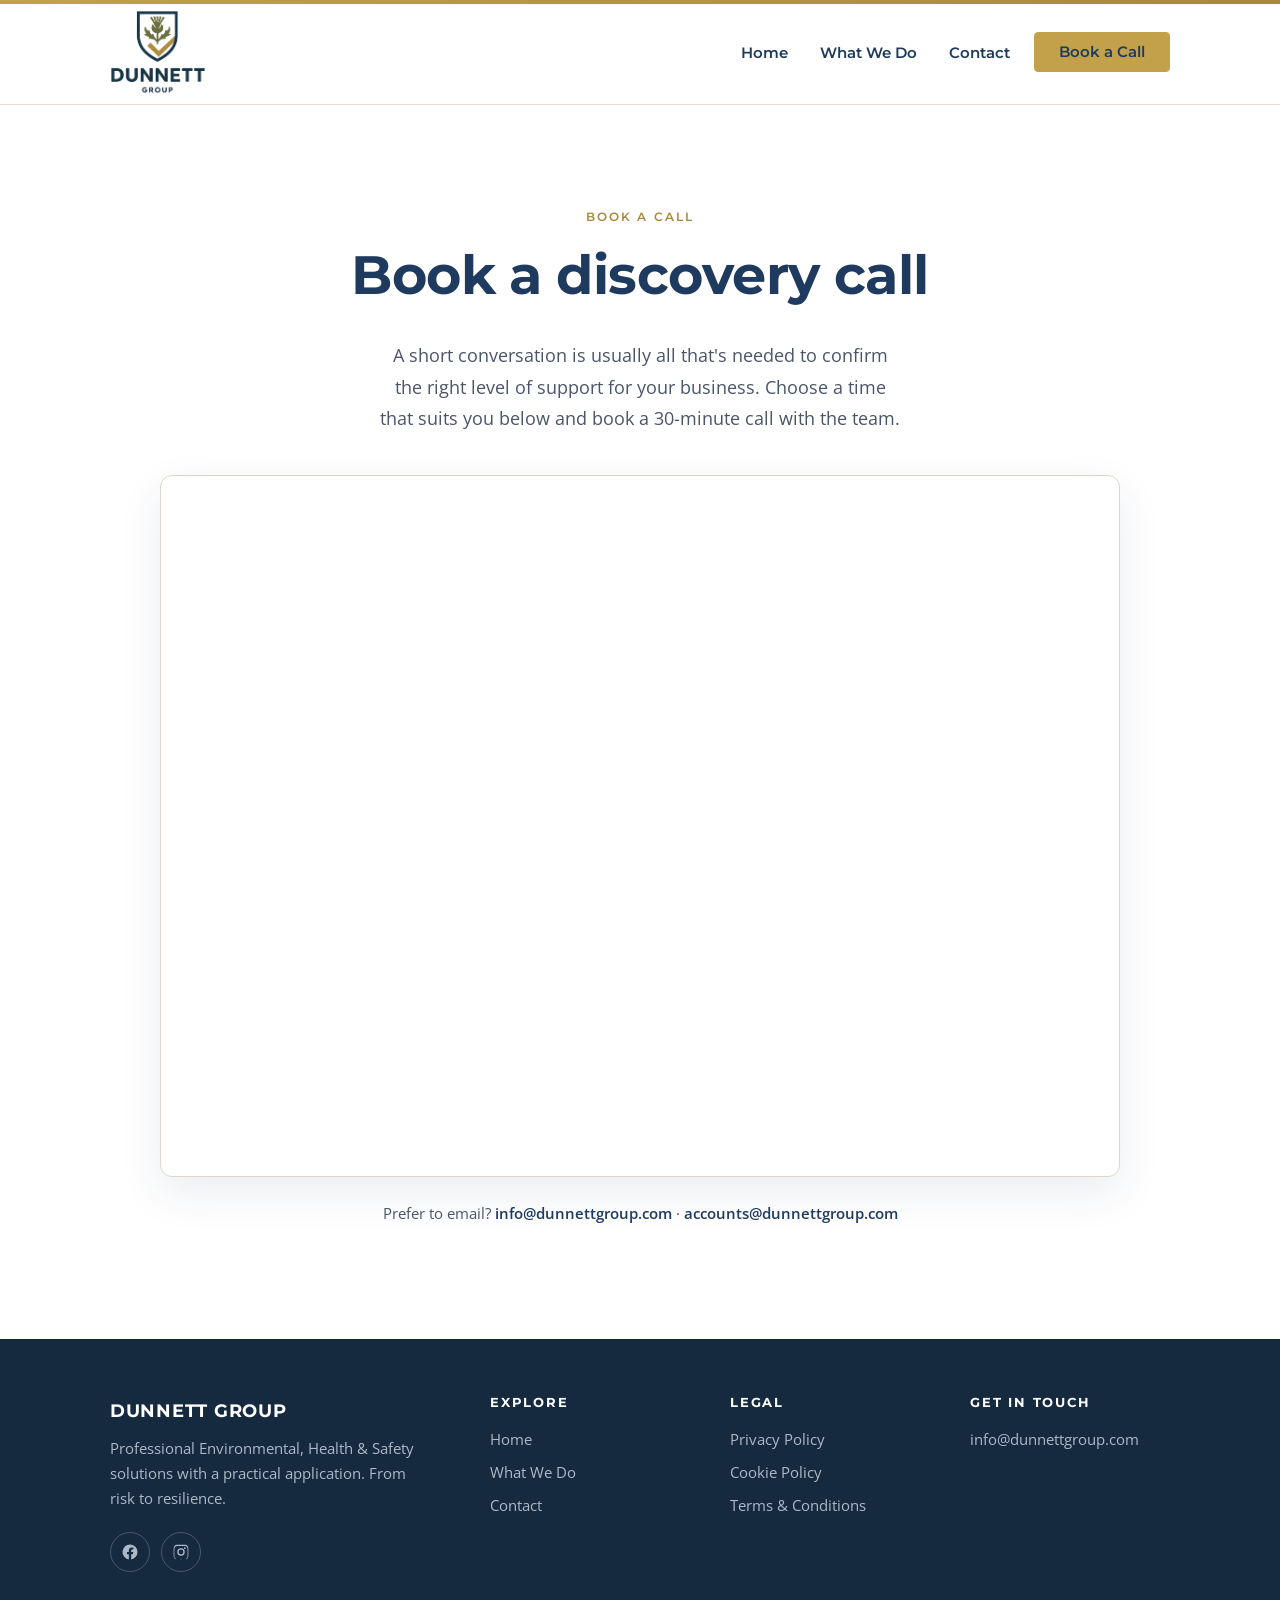
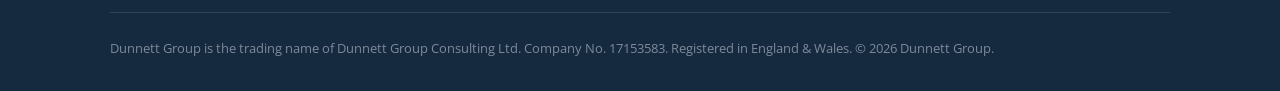
==== book.html @ 90262572 "Redesign booking page: centered title on top, framed calendar below" ====
<!DOCTYPE html>
<html lang="en-GB">
<head>
  <meta charset="UTF-8" />
  <meta name="viewport" content="width=device-width, initial-scale=1.0" />
  <title>Book a Discovery Call | Dunnett Group</title>
  <meta name="description" content="Book a discovery call with Dunnett Group. A short conversation is usually all that's needed to confirm the right level of EHS support for your business." />
  <!-- Open Graph / social share -->
  <meta property="og:type" content="website" />
  <meta property="og:site_name" content="Dunnett Group" />
  <meta property="og:title" content="Book a Discovery Call | Dunnett Group" />
  <meta property="og:description" content="Book a discovery call with Dunnett Group. A short conversation is usually all that's needed to confirm the right level of EHS support for your business." />
  <meta property="og:url" content="https://dunnett-group.pages.dev/book.html" />
  <meta property="og:image" content="https://dunnett-group.pages.dev/assets/og-image.jpg" />
  <meta property="og:image:width" content="1200" />
  <meta property="og:image:height" content="630" />
  <meta property="og:image:alt" content="Dunnett Group, From Risk to Resilience" />
  <meta name="twitter:card" content="summary_large_image" />
  <meta name="twitter:title" content="Book a Discovery Call | Dunnett Group" />
  <meta name="twitter:description" content="Book a discovery call with Dunnett Group. A short conversation is usually all that's needed to confirm the right level of EHS support for your business." />
  <meta name="twitter:image" content="https://dunnett-group.pages.dev/assets/og-image.jpg" />
  <link rel="preconnect" href="https://fonts.googleapis.com" />
  <link rel="preconnect" href="https://fonts.gstatic.com" crossorigin />
  <link href="https://fonts.googleapis.com/css2?family=Montserrat:wght@600;700&family=Open+Sans:wght@400;600&display=swap" rel="stylesheet" />
  <link rel="stylesheet" href="styles.css" />
  <link rel="icon" href="assets/logo.png" />
</head>
<body>

  <!-- HEADER -->
  <header class="site-header">
    <div class="container nav">
      <a class="brand" href="index.html" aria-label="Dunnett Group home">
        <img src="assets/logo.png" alt="Dunnett Group" />
      </a>
      <ul class="nav-links">
        <li><a href="index.html">Home</a></li>
        <li><a href="services.html">What We Do</a></li>
        <li><a href="contact.html">Contact</a></li>
      </ul>
      <div class="nav-right">
        <a class="btn btn--gold nav-book" href="book.html">Book a Call</a>
        <button class="nav-toggle" aria-label="Menu"><span></span><span></span><span></span></button>
      </div>
    </div>
  </header>

  <!-- BOOKING -->
  <section class="booking">
    <div class="container">
      <div class="section-head center">
        <span class="eyebrow">Book a call</span>
        <h1>Book a discovery call</h1>
        <p class="lead">A short conversation is usually all that's needed to confirm the right level of support for your business. Choose a time that suits you below and book a 30-minute call with the&nbsp;team.</p>
      </div>
      <div class="booking-embed">
        <div class="calendly-inline-widget" data-url="https://calendly.com/dunnettgroup-info/30min" style="min-width:320px;height:700px;"></div>
      </div>
      <p class="booking-alt">Prefer to email? <a href="mailto:info@dunnettgroup.com">info@dunnettgroup.com</a> &middot; <a href="mailto:accounts@dunnettgroup.com">accounts@dunnettgroup.com</a></p>
    </div>
  </section>

  <!-- FOOTER -->
  <footer class="site-footer">
    <div class="container">
      <div class="footer-grid">
        <div class="footer-brand">
          <b>DUNNETT GROUP</b>
          <p>Professional Environmental, Health &amp; Safety solutions with a practical application. From risk to resilience.</p>
          <div class="social">
            <a href="https://www.facebook.com/profile.php?id=61591281729366" aria-label="Dunnett Group on Facebook" rel="noopener" target="_blank"><svg viewBox="0 0 24 24" fill="currentColor"><path d="M22 12a10 10 0 1 0-11.56 9.88v-6.99H7.9V12h2.54V9.8c0-2.5 1.49-3.89 3.77-3.89 1.09 0 2.24.2 2.24.2v2.46h-1.26c-1.24 0-1.63.77-1.63 1.56V12h2.78l-.44 2.89h-2.34v6.99A10 10 0 0 0 22 12z"/></svg></a>
            <a href="https://www.instagram.com/dunnett_group/" aria-label="Dunnett Group on Instagram" rel="noopener" target="_blank"><svg viewBox="0 0 24 24" fill="currentColor"><path d="M12 2.2c3.2 0 3.58.01 4.85.07 1.17.05 1.8.25 2.23.41.56.22.96.48 1.38.9.42.42.68.82.9 1.38.16.42.36 1.06.41 2.23.06 1.27.07 1.65.07 4.85s-.01 3.58-.07 4.85c-.05 1.17-.25 1.8-.41 2.23-.22.56-.48.96-.9 1.38-.42.42-.82.68-1.38.9-.42.16-1.06.36-2.23.41-1.27.06-1.65.07-4.85.07s-3.58-.01-4.85-.07c-1.17-.05-1.8-.25-2.23-.41-.56-.22-.96-.48-1.38-.9-.42-.42-.68-.82-.9-1.38-.16-.42-.36-1.06-.41-2.23C2.21 15.58 2.2 15.2 2.2 12s.01-3.58.07-4.85c.05-1.17.25-1.8.41-2.23.22-.56.48-.96.9-1.38.42-.42.82-.68 1.38-.9.42-.16 1.06-.36 2.23-.41C8.42 2.21 8.8 2.2 12 2.2zm0 1.8c-3.15 0-3.5.01-4.74.07-.95.04-1.47.2-1.81.34-.46.18-.78.39-1.12.73-.34.34-.55.66-.73 1.12-.14.34-.3.86-.34 1.81-.06 1.24-.07 1.59-.07 4.74s.01 3.5.07 4.74c.04.95.2 1.47.34 1.81.18.46.39.78.73 1.12.34.34.66.55 1.12.73.34.14.86.3 1.81.34 1.24.06 1.59.07 4.74.07s3.5-.01 4.74-.07c.95-.04 1.47-.2 1.81-.34.46-.18.78-.39 1.12-.73.34-.34.55-.66.73-1.12.14-.34.3-.86.34-1.81.06-1.24.07-1.59.07-4.74s-.01-3.5-.07-4.74c-.04-.95-.2-1.47-.34-1.81-.18-.46-.39-.78-.73-1.12-.34-.34-.66-.55-1.12-.73-.34-.14-.86-.3-1.81-.34C15.5 4.01 15.15 4 12 4zm0 3.06A4.94 4.94 0 1 1 7.06 12 4.94 4.94 0 0 1 12 7.06zm0 8.14A3.2 3.2 0 1 0 8.8 12 3.2 3.2 0 0 0 12 15.2zm6.28-8.34a1.15 1.15 0 1 1-1.15-1.15 1.15 1.15 0 0 1 1.15 1.15z"/></svg></a>
          </div>
        </div>
        <div>
          <h4>Explore</h4>
          <ul class="footer-links">
            <li><a href="index.html">Home</a></li>
            <li><a href="services.html">What We Do</a></li>
            <li><a href="contact.html">Contact</a></li>
          </ul>
        </div>
        <div>
          <h4>Legal</h4>
          <ul class="footer-links">
            <li><a href="privacy.html">Privacy Policy</a></li>
            <li><a href="cookies.html">Cookie Policy</a></li>
            <li><a href="terms.html">Terms &amp; Conditions</a></li>
          </ul>
        </div>
        <div>
          <h4>Get in touch</h4>
          <ul class="footer-links">
            <li><a href="mailto:info@dunnettgroup.com">info@dunnettgroup.com</a></li>
          </ul>
        </div>
      </div>
      <div class="footer-bottom">
        Dunnett Group is the trading name of Dunnett Group Consulting Ltd. Company No. 17153583. Registered in England &amp; Wales. &copy; <span id="yr">2026</span> Dunnett Group.
      </div>
    </div>
  </footer>

  <script src="script.js"></script>
  <script type="text/javascript" src="https://assets.calendly.com/assets/external/widget.js" async></script>
  <script>document.getElementById('yr').textContent = new Date().getFullYear();</script>
</body>
</html>
---- styles.css ----
/* ==========================================================================
   Dunnett Group - site styles
   Palette taken from the logo & pricing PDF: navy, gold, olive.
   Fonts: Montserrat (headings) + Open Sans (body), per brand guidelines.
   Built for: professional, minimalistic, consistent.
   ========================================================================== */

:root {
  --navy:        #1F3A5F;   /* primary  */
  --navy-dark:   #15293f;
  --gold:        #C2A14A;   /* accent   */
  --gold-dark:   #a9883a;
  --olive:       #6B7A3C;   /* support  */
  --risk:        #B4452E;   /* high-risk / high-liability accent */
  --slate:       #4A5568;   /* secondary text */
  --ink:         #2C2A26;   /* body text (warm) */
  --offwhite:    #F2EEE6;   /* warm cream tint */
  --stone:       #CAC4B6;   /* warm greige (Craig's preferred tone) */
  --sand-line:   #DED7C9;
  --line:        #E5DFD3;   /* warm border */
  --white:       #FFFFFF;

  --maxw: 1140px;
  --pad: clamp(1.25rem, 4vw, 2.5rem);
  --radius: 4px;
}

* { box-sizing: border-box; }

html { scroll-behavior: smooth; }

body {
  margin: 0;
  font-family: "Open Sans", Arial, sans-serif;
  color: var(--ink);
  background: var(--white);
  line-height: 1.7;
  font-size: 17px;
  -webkit-font-smoothing: antialiased;
}

h1, h2, h3, h4 {
  font-family: "Montserrat", Arial, sans-serif;
  color: var(--navy);
  line-height: 1.2;
  margin: 0 0 0.6em;
  font-weight: 700;
  letter-spacing: -0.01em;
  text-wrap: balance;        /* avoid lonely one-word heading lines */
}

h1 { font-size: clamp(2.1rem, 5vw, 3.4rem); }
h2 { font-size: clamp(1.6rem, 3.5vw, 2.3rem); }
h3 { font-size: 1.2rem; }

p { margin: 0 0 1.1em; text-wrap: pretty; }   /* avoid one/two-word orphan lines */
li { text-wrap: pretty; }

a { color: var(--navy); text-decoration: none; }
a:hover { color: var(--gold-dark); }

img { max-width: 100%; display: block; }

/* ---------- layout helpers ---------- */
.container {
  max-width: var(--maxw);
  margin: 0 auto;
  padding-left: var(--pad);
  padding-right: var(--pad);
}

section { padding: clamp(3.5rem, 8vw, 6rem) 0; }
.section--tint { background: var(--offwhite); }
.section--navy { background: var(--navy); color: #e9edf3; }
.section--navy h2, .section--navy h3 { color: #fff; }
.section--stone { background: var(--stone); color: var(--ink); }
.section--stone h2, .section--stone h3 { color: var(--navy); }
.section--stone .eyebrow { color: var(--gold-dark); }

/* About section: warm photo background */
.about-photo {
  position: relative;
  background: linear-gradient(100deg, rgba(38,32,24,.84) 0%, rgba(38,32,24,.74) 55%, rgba(38,32,24,.62) 100%), url("assets/about.jpg") center/cover no-repeat;
}
.about-photo .container { position: relative; z-index: 1; }
.about-photo .eyebrow { color: var(--gold); }
.about-photo h2 { color: #fff; }
.about-photo p { color: #ece9e2; }
.about-photo .ticks li { color: #ece9e2; }
.about-photo .ticks li::before { border-color: var(--gold); }

.eyebrow {
  font-family: "Montserrat", sans-serif;
  text-transform: uppercase;
  letter-spacing: 0.18em;
  font-size: 0.74rem;
  font-weight: 600;
  color: var(--gold-dark);
  margin: 0 0 0.9rem;
  display: inline-block;
}
.section--navy .eyebrow { color: var(--gold); }

.lead { font-size: 1.15rem; color: var(--slate); max-width: 60ch; text-wrap: balance; }
.section--navy .lead { color: #cdd6e2; }

.center { text-align: center; }
.center .lead { margin-left: auto; margin-right: auto; }

/* ---------- buttons ---------- */
.btn {
  display: inline-block;
  font-family: "Montserrat", sans-serif;
  font-weight: 600;
  font-size: 0.95rem;
  padding: 0.85rem 1.7rem;
  border-radius: var(--radius);
  border: 1.5px solid var(--navy);
  background: var(--navy);
  color: #fff;
  cursor: pointer;
  transition: background .18s ease, border-color .18s ease, color .18s ease;
}
.btn:hover { background: var(--navy-dark); border-color: var(--navy-dark); color: #fff; }

.btn--gold { background: var(--gold); border-color: var(--gold); color: var(--navy); }
.btn--gold:hover { background: var(--gold-dark); border-color: var(--gold-dark); color: #fff; }

.btn--ghost { background: transparent; color: var(--navy); }
.btn--ghost:hover { background: var(--navy); color: #fff; }

.section--navy .btn--ghost { color: #fff; border-color: rgba(255,255,255,.6); }
.section--navy .btn--ghost:hover { background: #fff; color: var(--navy); border-color:#fff; }

/* hero is now light/warm, so the default (navy) ghost button is already visible */

/* ---------- header / nav ---------- */
.site-header {
  position: sticky; top: 0; z-index: 50;
  background: rgba(255,255,255,.96);
  backdrop-filter: blur(6px);
  border-bottom: 1px solid var(--line);
}
/* gold accent bar across the very top, matching the credentials card */
.site-header::before {
  content: ""; position: absolute; top: 0; left: 0; right: 0; height: 4px;
  background: linear-gradient(90deg, var(--gold), var(--gold-dark)); z-index: 1;
}
.nav {
  display: flex; align-items: center;
  height: 104px;
}
.brand { display: flex; align-items: center; gap: .65rem; }
.brand img { height: 84px; width: auto; transition: transform .2s ease; }
.brand:hover img { transform: scale(1.03); }
.brand b {
  font-family: "Montserrat", sans-serif; color: var(--navy);
  font-weight: 700; letter-spacing: .04em; font-size: 1.05rem;
}
.brand span { display:block; font-size:.62rem; letter-spacing:.34em; color:var(--slate); font-weight:600; }

.nav-links { display: flex; align-items: center; gap: 2rem; list-style: none; margin: 0 0 0 auto; padding: 0; }
.nav-links a {
  font-family: "Montserrat", sans-serif; font-weight: 600; font-size: .92rem;
  color: var(--navy); padding: .3rem 0; position: relative;
}
.nav-links a.is-active::after,
.nav-links a:hover::after {
  content:""; position:absolute; left:0; right:0; bottom:-4px; height:2px; background:var(--gold);
}
.nav-right { display: flex; align-items: center; gap: 1rem; margin-left: 1.5rem; }
.nav-book { padding: .7rem 1.5rem; font-size: .92rem; line-height: 1; }

.nav-toggle { display:none; background:none; border:0; cursor:pointer; padding:.4rem; }
.nav-toggle span { display:block; width:24px; height:2px; background:var(--navy); margin:5px 0; transition:.2s; }

/* ---------- hero ---------- */
.hero {
  background: linear-gradient(165deg, var(--stone) 0%, var(--offwhite) 100%);
  color: var(--ink); position: relative; overflow: hidden;
  border-bottom: 1px solid var(--sand-line);
  padding-top: clamp(2.25rem, 5vw, 3.5rem);
  padding-bottom: clamp(2.25rem, 5vw, 3.5rem);   /* equal top/bottom centres the copy in the band */
}
.hero::after {
  content:""; position:absolute; right:-10%; top:-30%;
  width:60%; height:160%;
  background: radial-gradient(closest-side, rgba(194,161,74,.18), transparent 70%);
  pointer-events:none;
}
.hero .container { position: relative; z-index: 1; padding-top: 0; padding-bottom: 0; }
.hero .eyebrow { margin-bottom: 1rem; }
.hero h1 { color: var(--navy); max-width: 16ch; margin-bottom: 1rem; }
.hero .eyebrow { color: var(--gold-dark); }
.hero p { color: var(--slate); font-size:1.2rem; max-width: 52ch; }
.hero .actions { margin-top: 2rem; display:flex; gap:1rem; flex-wrap:wrap; }

/* services hero: copy left + navy line illustration right (desktop) */
.hero--split .container { display: grid; grid-template-columns: 1.05fr .95fr; gap: clamp(2rem,5vw,4rem); align-items: center; }
.hero-illustration { width: 100%; height: auto; max-height: 360px; object-fit: contain; }
@media (max-width: 880px) {
  .hero--split .container { grid-template-columns: 1fr; }
  .hero-illustration { display: none; }
}

/* contact page: capture form beside the copy */
.contact-hero .container { align-items: start; grid-template-columns: 0.85fr 1.15fr; }
.contact-list { list-style: none; margin: 1.6rem 0 0; padding: 0; }
.contact-list li { display: flex; gap: .8rem; align-items: baseline; margin-bottom: .55rem; }
.contact-list .k { font-family: "Montserrat", sans-serif; font-size: .7rem; font-weight: 600; text-transform: uppercase; letter-spacing: .12em; color: var(--gold-dark); min-width: 74px; }
.contact-list a { color: var(--navy); font-weight: 600; }
.contact-card {
  position: relative; overflow: hidden;
  background: #FBF9F4; border: 1px solid var(--sand-line); border-radius: 10px;
  padding: 1.9rem; box-shadow: 0 18px 50px rgba(31,58,95,.13);
}
.contact-card::before { content:""; position:absolute; top:0; left:0; right:0; height:4px; background: linear-gradient(90deg, var(--gold), var(--gold-dark)); }
.contact-card-label { font-family: "Montserrat", sans-serif; font-size: .73rem; font-weight: 600; text-transform: uppercase; letter-spacing: .1em; color: var(--navy); margin: 0 0 1.2rem; }
.contact-card--booking { padding: 1.5rem 1.5rem 1.2rem; }
.calendly-inline-widget { border-radius: 6px; overflow: hidden; }

/* ---------- booking page ---------- */
.booking .section-head { max-width: 42rem; }
.booking-embed { max-width: 960px; margin: 0 auto; background: #fff; border: 1px solid var(--sand-line); border-radius: 12px; overflow: hidden; box-shadow: 0 16px 44px rgba(31,58,95,.09); }
.booking-embed .calendly-inline-widget { border-radius: 12px; }
.booking-alt { text-align: center; margin-top: 1.5rem; color: var(--slate); font-size: .95rem; }
.booking-alt a { color: var(--navy); font-weight: 600; }
/* compact two-up form so it fits without scrolling */
.contact-card form { display: grid; grid-template-columns: 1fr 1fr; gap: .9rem 1rem; }
.contact-card .field { margin-bottom: 0; }
.contact-card .field--full, .contact-card button[type="submit"], .contact-card #form-msg { grid-column: 1 / -1; }
.contact-card label { margin-bottom: .3rem; }
.contact-card textarea { min-height: 92px; }
@media (max-width: 880px) {
  .contact-hero .container { grid-template-columns: 1fr; }
}
@media (max-width: 700px) {
  .contact-card form { grid-template-columns: 1fr; }
  .contact-list { display: none; }   /* avoid crowding above the form on phones */
}

/* hero two-column with credentials card */
.hero-grid { display: grid; grid-template-columns: 1.15fr .85fr; gap: clamp(2rem,5vw,4rem); align-items: center; }
.hero-card {
  position: relative; overflow: hidden;
  background: #FBF9F4;   /* warm off-white, between paper and pure white */
  border: 1px solid var(--sand-line);
  border-radius: 10px;
  padding: 2.2rem;
  box-shadow: 0 18px 50px rgba(31,58,95,.13);
  display: flex; flex-direction: column; gap: 1rem; align-items: flex-start;
}
.hero-card::before { content:""; position:absolute; top:0; left:0; right:0; height:4px; background: linear-gradient(90deg, var(--gold), var(--gold-dark)); }
.hero-card-head { display:flex; align-items:center; gap:.7rem; margin-bottom:1.4rem; }
.hero-card-mark { width:50px; height:50px; border-radius:12px; background:var(--navy); display:flex; align-items:center; justify-content:center; flex:0 0 auto; }
.hero-card-mark svg { width:26px; height:26px; stroke:var(--gold); fill:none; stroke-width:1.7; stroke-linecap:round; stroke-linejoin:round; }
.hero-card-title { font-family: "Montserrat", sans-serif; font-size: 1.35rem; font-weight: 700; color: var(--navy); line-height: 1.25; margin: 0; letter-spacing: -.01em; }
.hero-card-sub { margin: 0; color: var(--slate); font-size: 1rem; line-height: 1.6; }

/* dedicated compliance & risk section */
.risk-grid { display: grid; grid-template-columns: 1fr 1fr; gap: 1.5rem; max-width: 900px; margin: 0 auto; }
.risk-panel { background: #fff; border: 1px solid var(--line); border-top: 3px solid var(--gold); border-radius: var(--radius); padding: 1.8rem 1.9rem; }
.risk-panel--high { border-top-color: var(--risk); }
.risk-panel-label { font-family: "Montserrat", sans-serif; font-size: .72rem; font-weight: 700; text-transform: uppercase; letter-spacing: .12em; color: var(--gold-dark); margin: 0 0 1.1rem; }
.risk-panel-label--high { color: var(--risk); }
.ticks--risk li::before { border-color: var(--risk); }
.hero-card-label {
  font-family: "Montserrat", sans-serif; font-size: 1.02rem; font-weight: 700;
  color: var(--navy); margin: 0; line-height: 1.3; letter-spacing: -0.01em;
}
.cred-chips { list-style: none; margin: 0; padding: 0; display: flex; flex-direction: column; gap: .55rem; flex: 1; justify-content: space-between; }
.cred-chips li {
  display: flex; align-items: flex-start; gap: .55rem; line-height: 1.3;
  font-family: "Montserrat", sans-serif; font-weight: 600; font-size: .92rem; color: var(--navy);
}
.cred-chips svg { width: 16px; height: 16px; margin-top: 1px; flex: 0 0 auto; stroke: var(--gold-dark); fill: none; stroke-width: 3; stroke-linecap: round; stroke-linejoin: round; }
.cred-cols { display: grid; grid-template-columns: 1fr 1fr; gap: 1.4rem 1.6rem; flex: 1; }
.cred-col { display: flex; flex-direction: column; }
.cred-group-label { font-family: "Montserrat", sans-serif; font-size: .66rem; font-weight: 700; text-transform: uppercase; letter-spacing: .08em; color: var(--risk); margin: 0 0 .7rem; white-space: nowrap; }
.cred-group-label--core { color: var(--gold-dark); }
.cred-chips--risk svg { stroke: var(--risk); }
.hero-card-proof { margin: 0; padding-top: 1.2rem; border-top: 1px solid var(--line); font-size: .88rem; color: var(--slate); line-height: 1.55; }

@media (max-width: 880px) {
  .hero-grid { grid-template-columns: 1fr; gap: 2rem; }
}
/* on phones: strip the box, drop the proof line, show a clean tag strip */
@media (max-width: 680px) {
  .hero-card { padding: 0; background: transparent; border: none; box-shadow: none; }
  .hero-card::before { display: none; }
  .hero-card-mark { display: none; }
  .hero-card-head { margin-bottom: .7rem; }
  .hero-card-label { color: var(--gold-dark); }
  .cred-cols { grid-template-columns: 1fr; gap: 1.2rem; }
  .risk-grid { grid-template-columns: 1fr; }
  .cred-chips { justify-content: flex-start; gap: .55rem; margin-bottom: 0; }
  .cred-chips li { font-size: .9rem; }
  .hero-card-proof { display: block; padding-top: 0; border-top: none; margin-top: .9rem; font-size: .86rem; }
  /* Book a discovery call lives in the header on mobile; leave just Explore our services */
  .hero .actions .btn--gold { display: none; }
  .hero .actions .btn { width: 100%; text-align: center; }
}

/* ---------- grid + cards ---------- */
.grid { display:grid; gap: 1.5rem; }
.grid-2 { grid-template-columns: repeat(2, 1fr); }
.grid-3 { grid-template-columns: repeat(3, 1fr); }

.card {
  background:#FCFAF6; border:1px solid var(--line); border-radius: var(--radius);
  padding: 1.8rem; transition: box-shadow .2s ease, transform .2s ease, border-color .2s ease;
}
.card:hover { box-shadow: 0 10px 30px rgba(31,58,95,.08); transform: translateY(-3px); border-color:#d7dbe2; }
.card .icon {
  width: 48px; height: 48px; margin-bottom: 1.1rem; border-radius: 10px;
  background: rgba(194,161,74,.15); color: var(--gold-dark);
  display: flex; align-items: center; justify-content: center;
}
.card .icon svg { width:24px; height:24px; stroke: currentColor; fill:none; stroke-width:1.8; }
.card h3 { margin-bottom:.4rem; }
.card p { margin:0; color: var(--slate); font-size:.98rem; }

/* ---------- section heading block ---------- */
.section-head { max-width: 64ch; margin-bottom: 2.6rem; }
.section-head.center { margin-left:auto; margin-right:auto; }
.rule { width:48px; height:3px; background:var(--gold); border:0; margin:0 0 1.4rem; }
.center .rule { margin-left:auto; margin-right:auto; }

/* ---------- about split ---------- */
.split { display:grid; grid-template-columns: 1.1fr .9fr; gap: clamp(2rem,5vw,4rem); align-items:center; }
.stat-row { display:flex; gap:2.5rem; flex-wrap:wrap; margin-top:1.5rem; }
.stat b { font-family:"Montserrat",sans-serif; font-size:2rem; color:var(--navy); display:block; line-height:1; }
.stat span { font-size:.85rem; color:var(--slate); text-transform:uppercase; letter-spacing:.08em; }

/* ---------- list with ticks ---------- */
.ticks { list-style:none; margin:0; padding:0; }
.ticks li { position:relative; padding-left:1.9rem; margin-bottom:.7rem; color:var(--slate); }
.ticks li::before {
  content:""; position:absolute; left:0; top:.55em;
  width:11px; height:6px; border-left:2px solid var(--gold-dark); border-bottom:2px solid var(--gold-dark);
  transform: rotate(-45deg);
}
.section--navy .ticks li { color:#cdd6e2; }
.section--navy .ticks li::before { border-color: var(--gold); }

/* ---------- feature grid (Why clients choose us) ---------- */
.features { display:grid; grid-template-columns: repeat(2, 1fr); gap: 2.2rem 3.5rem; margin-top: .5rem; }
.feature { display:flex; gap: 1.15rem; align-items:flex-start; }
.feature .fi {
  flex: 0 0 auto; width: 48px; height: 48px; border-radius: 50%;
  background: rgba(194,161,74,.16); display:flex; align-items:center; justify-content:center;
}
.feature .fi svg { width: 23px; height: 23px; stroke: var(--gold); fill:none; stroke-width: 2.4; stroke-linecap:round; stroke-linejoin:round; }
.feature h3 { margin: .15rem 0 .35rem; font-size: 1.12rem; color:#fff; }
.feature p { margin:0; color:#cdd6e2; font-size: .97rem; line-height:1.6; }
/* feature band on warm stone */
.section--stone .feature h3 { color: var(--navy); }
.section--stone .feature p { color: var(--slate); }
.section--stone .feature .fi { background: var(--gold); box-shadow: 0 4px 12px rgba(194,161,74,.35); }
.section--stone .feature .fi svg { stroke: var(--navy); stroke-width: 2.7; }

/* ---------- package tiers ---------- */
.tier { display:flex; flex-direction:column; position:relative; }
.tier .tier-name { font-family:"Montserrat",sans-serif; font-weight:700; color:var(--navy); font-size:1.25rem; }
.tier .tier-tag { color:var(--gold-dark); font-weight:600; font-size:.82rem; text-transform:uppercase; letter-spacing:.1em; margin-bottom:.4rem; }
.tier .tier-for { color:var(--slate); font-size:.92rem; font-style:italic; margin-bottom:1.1rem; }
.tier.is-featured { border-color: var(--gold); box-shadow:0 10px 30px rgba(194,161,74,.14); }
.tier .badge { position:absolute; top:-.8rem; left:50%; transform:translateX(-50%); margin:0; white-space:nowrap; background:var(--gold); color:var(--navy); font-family:"Montserrat",sans-serif; font-weight:700; font-size:.66rem; letter-spacing:.1em; text-transform:uppercase; padding:.3rem .75rem; border-radius:4px; box-shadow:0 5px 14px rgba(31,58,95,.18); }
.tier .note { margin-top:auto; padding-top:1.1rem; font-size:.85rem; color:var(--slate); border-top:1px solid var(--line); }

/* ---------- case studies ---------- */
.case { border-left:3px solid var(--gold); padding:.2rem 0 .2rem 1.6rem; }
.case .case-tag { font-family:"Montserrat",sans-serif; font-weight:600; font-size:.78rem; text-transform:uppercase; letter-spacing:.12em; color:var(--olive); }
.case h3 { margin:.3rem 0 .6rem; }
.case blockquote { margin:1rem 0 0; padding:0; color:var(--navy); font-style:italic; font-size:1.02rem; }
.case blockquote footer { margin-top:.5rem; font-style:normal; font-size:.85rem; color:var(--slate); }

/* ---------- CTA band ---------- */
.cta-band { background: var(--navy); color:#fff; border-radius:6px; padding: clamp(2.2rem,5vw,3.5rem); text-align:center; }
.cta-band h2 { color:#fff; }
.cta-band p { color:#cdd6e2; max-width:52ch; margin-left:auto; margin-right:auto; }

/* ---------- contact ---------- */
.contact-grid { display:grid; grid-template-columns: 1fr 1fr; gap: clamp(2rem,5vw,4rem); align-items:start; }
.contact-detail { margin-bottom:1.6rem; }
.contact-detail .k { font-family:"Montserrat",sans-serif; font-size:.74rem; text-transform:uppercase; letter-spacing:.14em; color:var(--gold-dark); font-weight:600; margin-bottom:.2rem; }
.contact-detail .v { font-size:1.08rem; color:var(--navy); font-weight:600; }
.contact-detail .v a { color:var(--navy); }

form label { display:block; font-family:"Montserrat",sans-serif; font-weight:600; font-size:.85rem; color:var(--navy); margin:0 0 .4rem; }
form .field { margin-bottom:1.2rem; }
form input, form select, form textarea {
  width:100%; padding:.8rem .9rem; border:1px solid var(--line); border-radius:var(--radius);
  font-family:"Open Sans",sans-serif; font-size:1rem; color:var(--ink); background:#fff;
}
form input:focus, form select:focus, form textarea:focus { outline:none; border-color:var(--gold); box-shadow:0 0 0 3px rgba(194,161,74,.15); }
form textarea { min-height:140px; resize:vertical; }

/* ---------- footer ---------- */
.site-footer { background: var(--navy-dark); color:#aeb9c7; padding: 3.5rem 0 2rem; font-size:.92rem; }
.site-footer h4 { color:#fff; font-size:.8rem; text-transform:uppercase; letter-spacing:.14em; margin-bottom:1rem; }
.footer-grid { display:grid; grid-template-columns: 1.7fr 1fr 1fr 1fr; gap:2.5rem; }
.footer-grid a { color:#aeb9c7; }
.footer-grid a:hover { color:var(--gold); }
.footer-brand b { font-family:"Montserrat",sans-serif; color:#fff; font-size:1.15rem; letter-spacing:.04em; display:block; margin-bottom:.6rem; }
.footer-links { list-style:none; margin:0; padding:0; }
.footer-links li { margin-bottom:.5rem; }
.footer-bottom { border-top:1px solid rgba(255,255,255,.12); margin-top:2.5rem; padding-top:1.5rem; font-size:.82rem; color:#7e8a9a; }
.footer-bottom a { color:#7e8a9a; }
.footer-bottom a:hover { color: var(--gold); }

/* social icons */
.social { display:flex; gap:.7rem; margin-top:1.3rem; }
.social a {
  width:40px; height:40px; border:1px solid rgba(255,255,255,.22); border-radius:50%;
  display:flex; align-items:center; justify-content:center; color:#aeb9c7; transition: all .18s ease;
}
.social a svg { width:18px; height:18px; }
.social a:hover { color: var(--navy); background: var(--gold); border-color: var(--gold); }

/* legal / prose pages */
.prose { max-width: 780px; }
.prose h2 { font-size: 1.4rem; margin: 2.4rem 0 .7rem; }
.prose h2:first-child { margin-top: 0; }
.prose h3 { font-size: 1.08rem; margin: 1.7rem 0 .5rem; }
.prose p, .prose li { color: var(--slate); }
.prose ul { padding-left: 1.25rem; margin: 0 0 1.1em; }
.prose li { margin-bottom: .4rem; }
.prose a { color: var(--navy); text-decoration: underline; }
.prose a:hover { color: var(--gold-dark); }
.prose .updated { color: var(--slate); font-size: .9rem; font-style: italic; margin-bottom: 2rem; }

@media (max-width: 880px) {
  .footer-grid { grid-template-columns: 1fr 1fr; }
}

/* ---------- responsive ---------- */
@media (max-width: 880px) {
  .grid-3 { grid-template-columns: repeat(2, 1fr); }
  .split, .contact-grid { grid-template-columns: 1fr; }
  .footer-grid { grid-template-columns: 1fr 1fr; }
}
@media (max-width: 680px) {
  /* mobile: logo left, Book a Call + burger top-right; nav links collapse into the burger */
  .nav { height: 88px; }
  .brand img { height: 68px; }
  .nav-toggle { display: block; }
  .nav-right { margin-left: auto; gap: .6rem; }
  .nav-book { padding: .55rem 1rem; font-size: .85rem; }
  .nav-links {
    position: absolute; top: 88px; left: 0; right: 0; margin: 0;
    background: #fff; border-bottom: 1px solid var(--line);
    flex-direction: column; align-items: flex-start; gap: 0;
    padding: .5rem var(--pad) 1rem; display: none;
  }
  .nav-links.open { display: flex; }
  .nav-links li { width: 100%; }
  .nav-links a { display: block; width: 100%; padding: .85rem 0; border-bottom: 1px solid var(--line); }
  .nav-links a::after { display: none; }
  .grid-2, .grid-3 { grid-template-columns: 1fr; }
  .footer-grid { grid-template-columns: 1fr; }
  .features { grid-template-columns: 1fr; gap: 1.7rem; }
  section { padding-top: clamp(2rem, 6vw, 3rem); padding-bottom: clamp(2rem, 6vw, 3rem); }
}
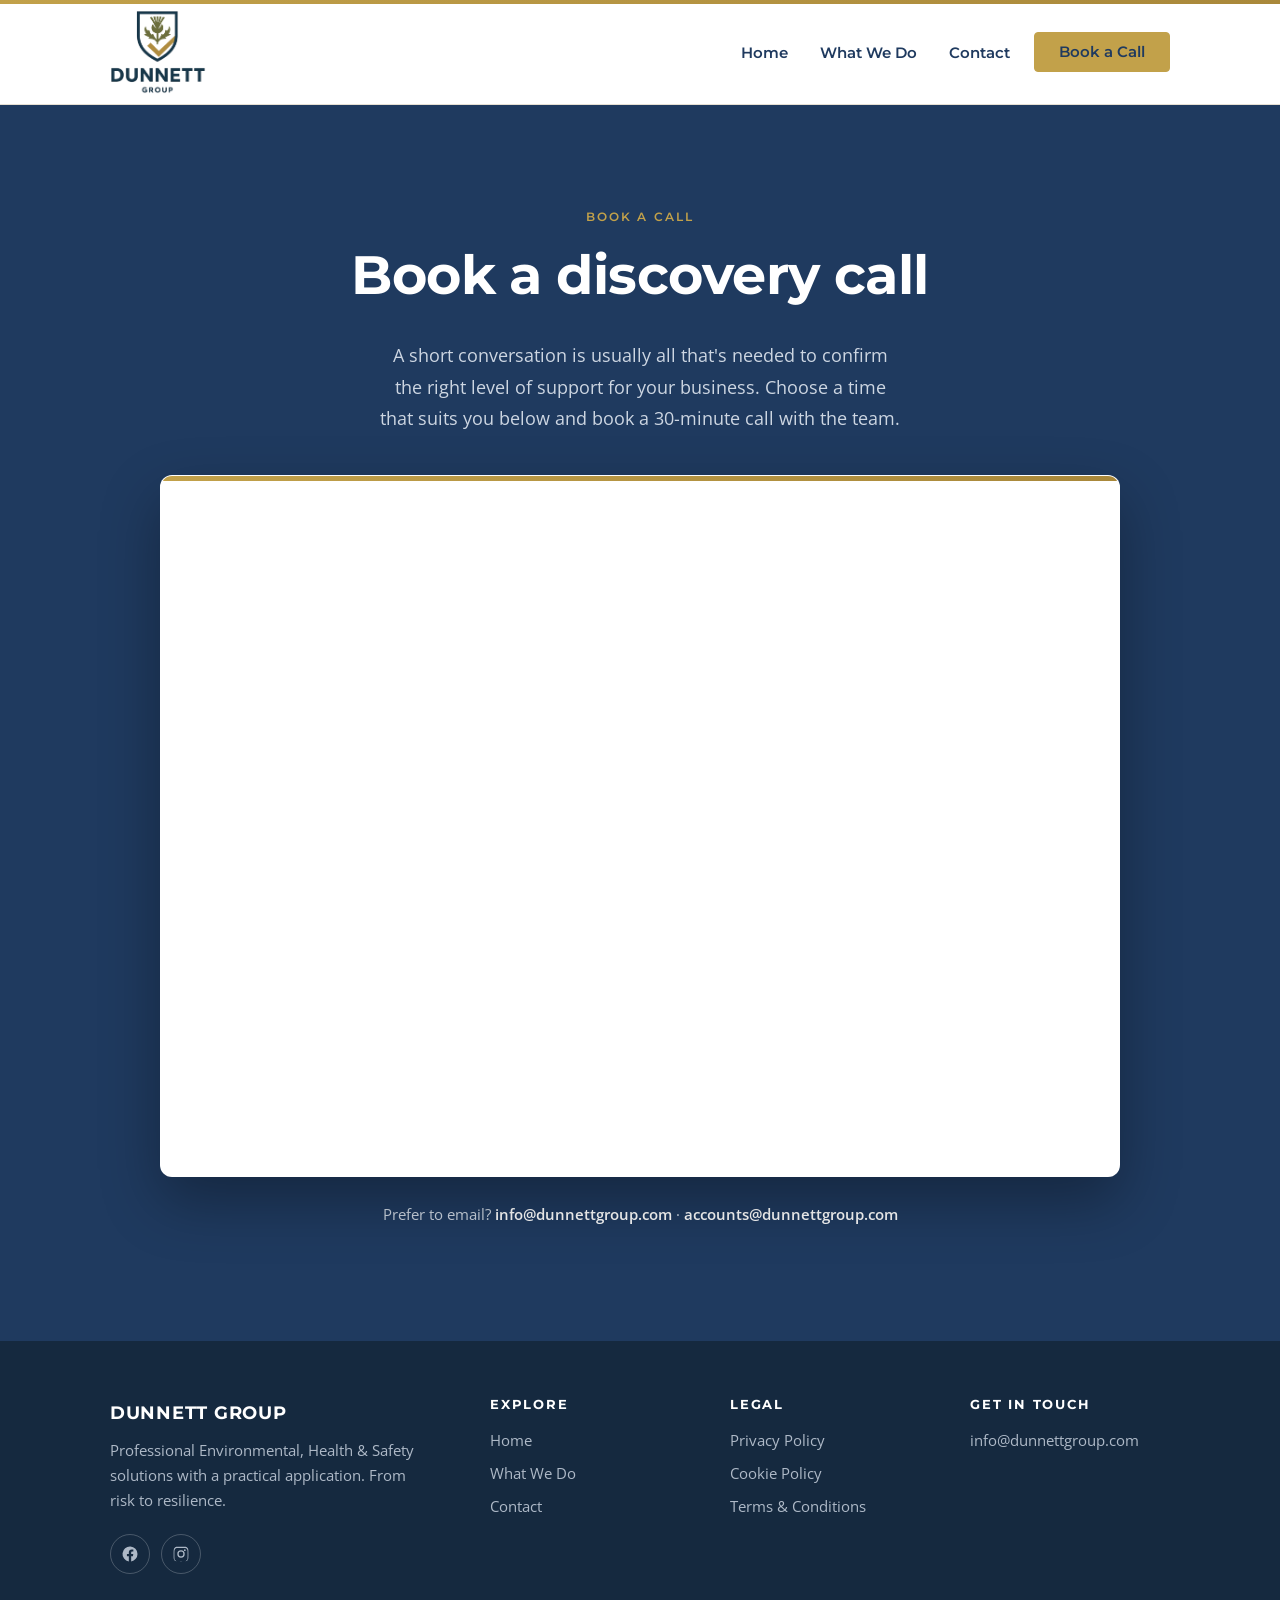
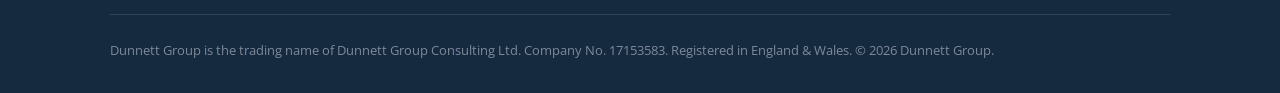
==== commit 52c4e973: "Booking page: navy brand band with gold-accented calendar card" ====
--- a/book.html
+++ b/book.html
@@ -46,7 +46,7 @@
   </header>
 
   <!-- BOOKING -->
-  <section class="booking">
+  <section class="booking section--navy">
     <div class="container">
       <div class="section-head center">
         <span class="eyebrow">Book a call</span>
--- a/styles.css
+++ b/styles.css
@@ -221,10 +221,15 @@
 
 /* ---------- booking page ---------- */
 .booking .section-head { max-width: 42rem; }
-.booking-embed { max-width: 960px; margin: 0 auto; background: #fff; border: 1px solid var(--sand-line); border-radius: 12px; overflow: hidden; box-shadow: 0 16px 44px rgba(31,58,95,.09); }
+.section--navy.booking h1 { color: #fff; }
+.booking-embed { position: relative; max-width: 960px; margin: 0 auto; background: #fff; border: 1px solid var(--sand-line); border-radius: 12px; overflow: hidden; box-shadow: 0 16px 44px rgba(31,58,95,.09); }
+.booking-embed::before { content: ""; position: absolute; top: 0; left: 0; right: 0; height: 5px; background: linear-gradient(90deg, var(--gold), var(--gold-dark)); z-index: 3; }
 .booking-embed .calendly-inline-widget { border-radius: 12px; }
-.booking-alt { text-align: center; margin-top: 1.5rem; color: var(--slate); font-size: .95rem; }
+.section--navy .booking-embed { border-color: rgba(255,255,255,.15); box-shadow: 0 24px 60px rgba(0,0,0,.32); }
+.booking-alt { text-align: center; margin-top: 1.6rem; color: var(--slate); font-size: .95rem; }
 .booking-alt a { color: var(--navy); font-weight: 600; }
+.section--navy .booking-alt { color: #cdd6e2; }
+.section--navy .booking-alt a { color: #fff; }
 /* compact two-up form so it fits without scrolling */
 .contact-card form { display: grid; grid-template-columns: 1fr 1fr; gap: .9rem 1rem; }
 .contact-card .field { margin-bottom: 0; }
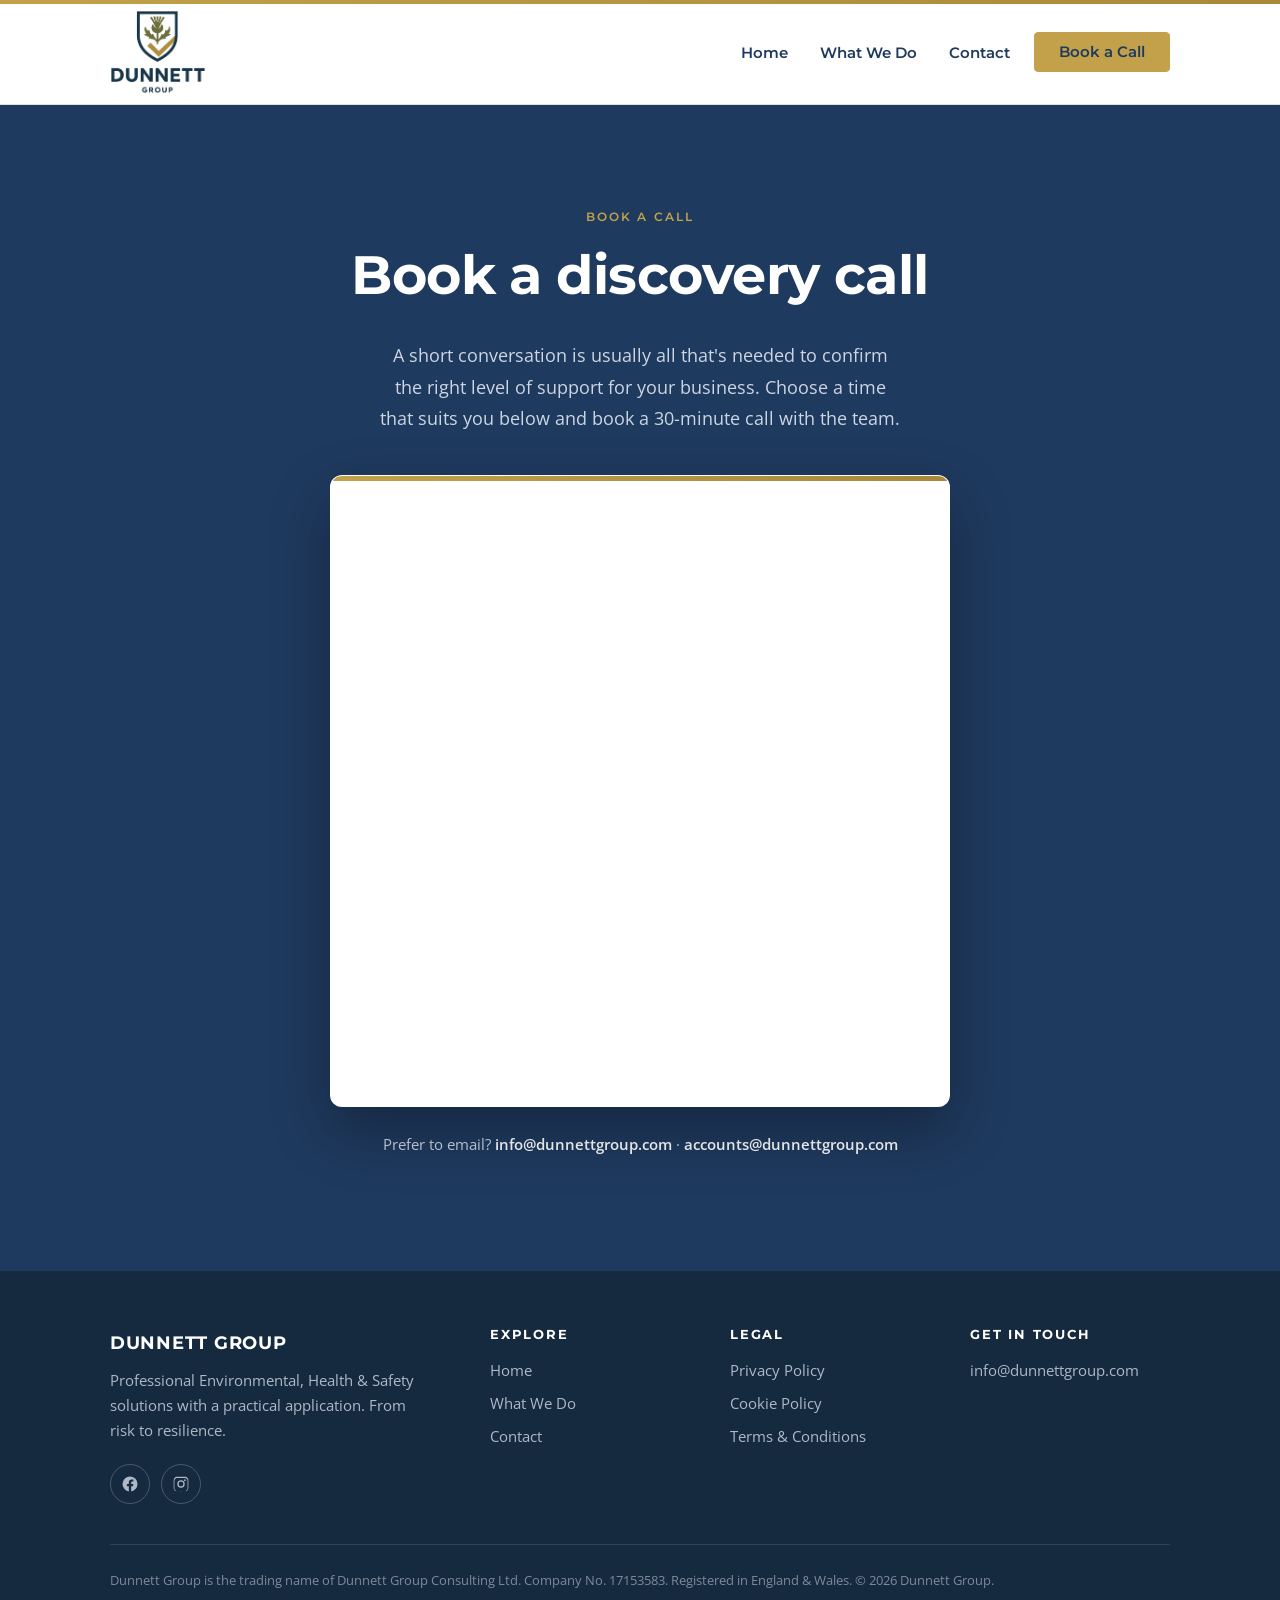
==== commit 0696f766: "Make booking calendar more compact (narrower + shorter)" ====
--- a/book.html
+++ b/book.html
@@ -54,7 +54,7 @@
         <p class="lead">A short conversation is usually all that's needed to confirm the right level of support for your business. Choose a time that suits you below and book a 30-minute call with the&nbsp;team.</p>
       </div>
       <div class="booking-embed">
-        <div class="calendly-inline-widget" data-url="https://calendly.com/dunnettgroup-info/30min" style="min-width:320px;height:700px;"></div>
+        <div class="calendly-inline-widget" data-url="https://calendly.com/dunnettgroup-info/30min" style="min-width:300px;height:630px;"></div>
       </div>
       <p class="booking-alt">Prefer to email? <a href="mailto:info@dunnettgroup.com">info@dunnettgroup.com</a> &middot; <a href="mailto:accounts@dunnettgroup.com">accounts@dunnettgroup.com</a></p>
     </div>
--- a/styles.css
+++ b/styles.css
@@ -222,7 +222,7 @@
 /* ---------- booking page ---------- */
 .booking .section-head { max-width: 42rem; }
 .section--navy.booking h1 { color: #fff; }
-.booking-embed { position: relative; max-width: 960px; margin: 0 auto; background: #fff; border: 1px solid var(--sand-line); border-radius: 12px; overflow: hidden; box-shadow: 0 16px 44px rgba(31,58,95,.09); }
+.booking-embed { position: relative; max-width: 620px; margin: 0 auto; background: #fff; border: 1px solid var(--sand-line); border-radius: 12px; overflow: hidden; box-shadow: 0 16px 44px rgba(31,58,95,.09); }
 .booking-embed::before { content: ""; position: absolute; top: 0; left: 0; right: 0; height: 5px; background: linear-gradient(90deg, var(--gold), var(--gold-dark)); z-index: 3; }
 .booking-embed .calendly-inline-widget { border-radius: 12px; }
 .section--navy .booking-embed { border-color: rgba(255,255,255,.15); box-shadow: 0 24px 60px rgba(0,0,0,.32); }
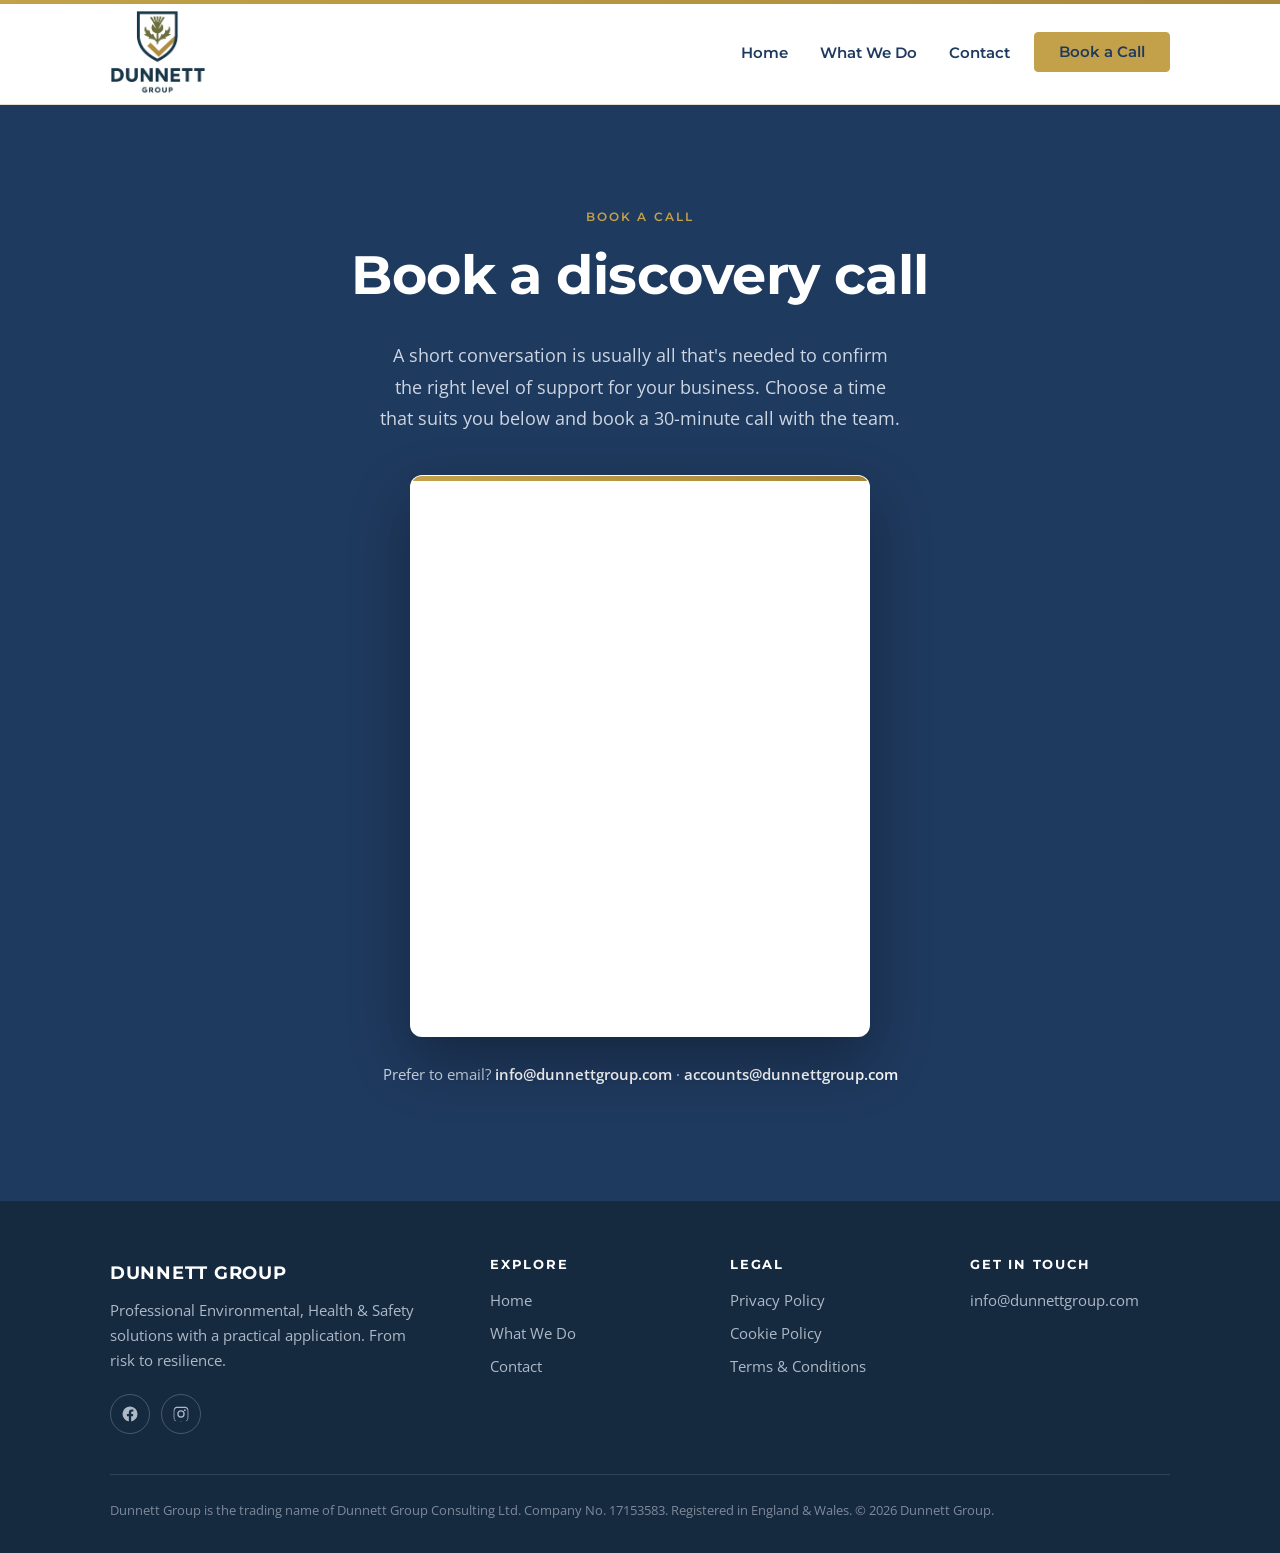
==== commit 8d86fae1: "Shrink booking calendar and shell further (460px, 560h)" ====
--- a/book.html
+++ b/book.html
@@ -54,7 +54,7 @@
         <p class="lead">A short conversation is usually all that's needed to confirm the right level of support for your business. Choose a time that suits you below and book a 30-minute call with the&nbsp;team.</p>
       </div>
       <div class="booking-embed">
-        <div class="calendly-inline-widget" data-url="https://calendly.com/dunnettgroup-info/30min" style="min-width:300px;height:630px;"></div>
+        <div class="calendly-inline-widget" data-url="https://calendly.com/dunnettgroup-info/30min" style="min-width:280px;height:560px;"></div>
       </div>
       <p class="booking-alt">Prefer to email? <a href="mailto:info@dunnettgroup.com">info@dunnettgroup.com</a> &middot; <a href="mailto:accounts@dunnettgroup.com">accounts@dunnettgroup.com</a></p>
     </div>
--- a/styles.css
+++ b/styles.css
@@ -222,7 +222,7 @@
 /* ---------- booking page ---------- */
 .booking .section-head { max-width: 42rem; }
 .section--navy.booking h1 { color: #fff; }
-.booking-embed { position: relative; max-width: 620px; margin: 0 auto; background: #fff; border: 1px solid var(--sand-line); border-radius: 12px; overflow: hidden; box-shadow: 0 16px 44px rgba(31,58,95,.09); }
+.booking-embed { position: relative; max-width: 460px; margin: 0 auto; background: #fff; border: 1px solid var(--sand-line); border-radius: 12px; overflow: hidden; box-shadow: 0 16px 44px rgba(31,58,95,.09); }
 .booking-embed::before { content: ""; position: absolute; top: 0; left: 0; right: 0; height: 5px; background: linear-gradient(90deg, var(--gold), var(--gold-dark)); z-index: 3; }
 .booking-embed .calendly-inline-widget { border-radius: 12px; }
 .section--navy .booking-embed { border-color: rgba(255,255,255,.15); box-shadow: 0 24px 60px rgba(0,0,0,.32); }
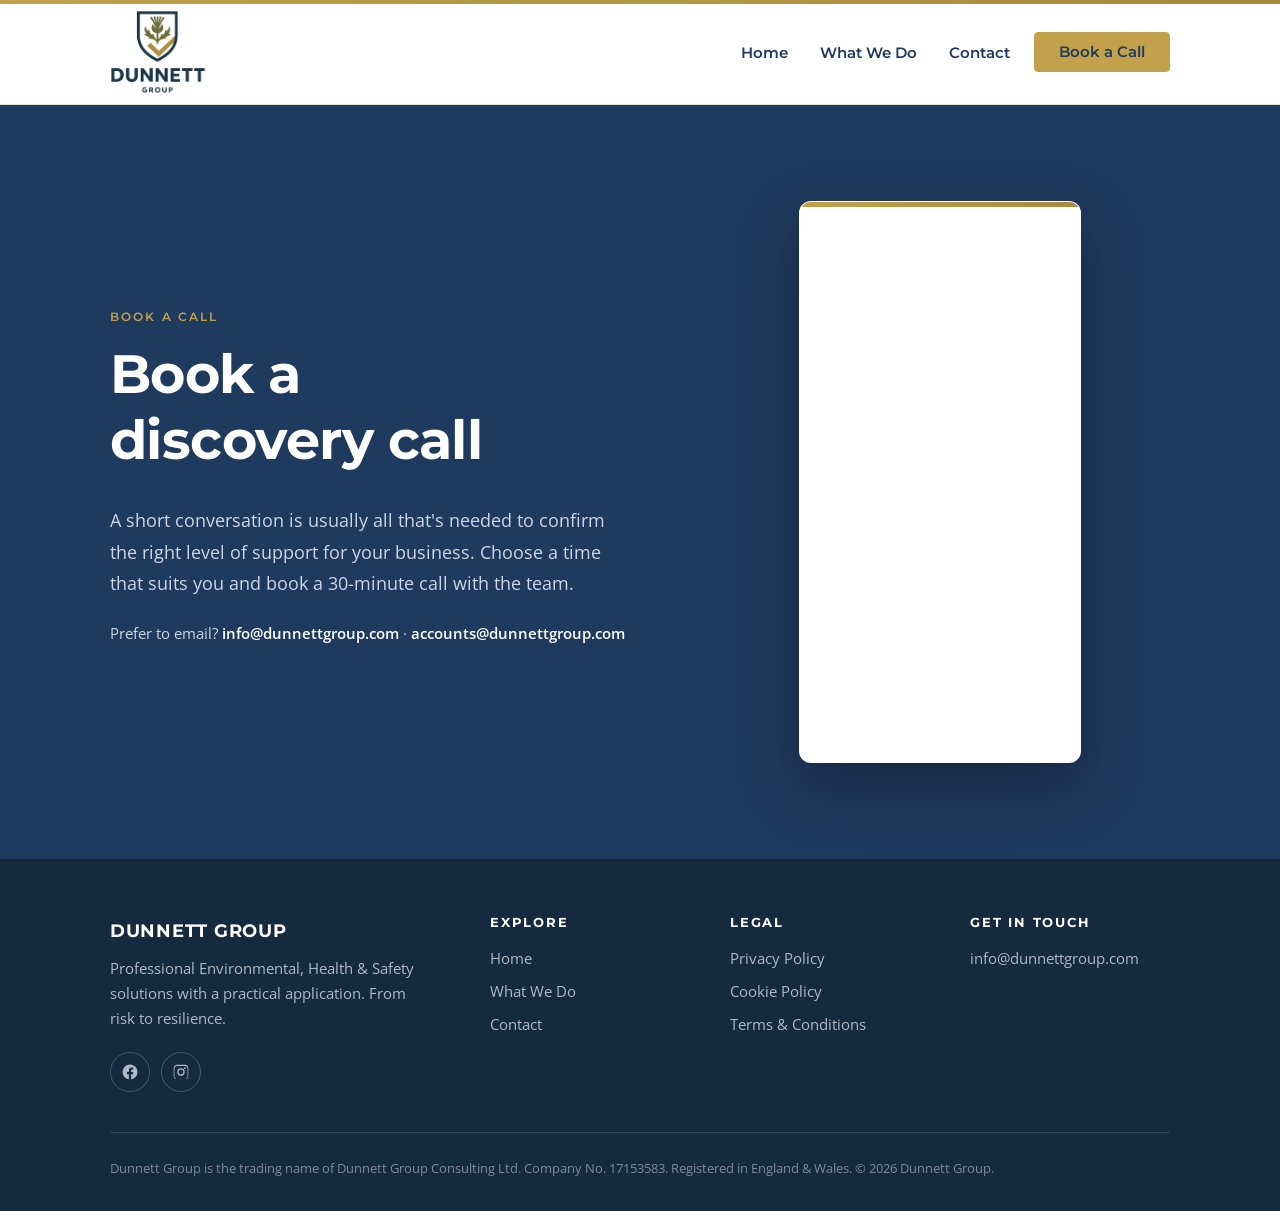
==== commit a03cc147: "Booking page: side-by-side copy + compact calendar, stacks on mobile" ====
--- a/book.html
+++ b/book.html
@@ -47,16 +47,16 @@
 
   <!-- BOOKING -->
   <section class="booking section--navy">
-    <div class="container">
-      <div class="section-head center">
+    <div class="container booking-split">
+      <div class="booking-copy">
         <span class="eyebrow">Book a call</span>
         <h1>Book a discovery call</h1>
-        <p class="lead">A short conversation is usually all that's needed to confirm the right level of support for your business. Choose a time that suits you below and book a 30-minute call with the&nbsp;team.</p>
+        <p class="lead">A short conversation is usually all that's needed to confirm the right level of support for your business. Choose a time that suits you and book a 30-minute call with the&nbsp;team.</p>
+        <p class="booking-alt">Prefer to email? <a href="mailto:info@dunnettgroup.com">info@dunnettgroup.com</a> &middot; <a href="mailto:accounts@dunnettgroup.com">accounts@dunnettgroup.com</a></p>
       </div>
       <div class="booking-embed">
         <div class="calendly-inline-widget" data-url="https://calendly.com/dunnettgroup-info/30min" style="min-width:280px;height:560px;"></div>
       </div>
-      <p class="booking-alt">Prefer to email? <a href="mailto:info@dunnettgroup.com">info@dunnettgroup.com</a> &middot; <a href="mailto:accounts@dunnettgroup.com">accounts@dunnettgroup.com</a></p>
     </div>
   </section>
 
--- a/styles.css
+++ b/styles.css
@@ -230,6 +230,14 @@
 .booking-alt a { color: var(--navy); font-weight: 600; }
 .section--navy .booking-alt { color: #cdd6e2; }
 .section--navy .booking-alt a { color: #fff; }
+
+.booking-split { display: grid; grid-template-columns: 1fr minmax(0, 460px); gap: clamp(2rem, 5vw, 4.5rem); align-items: center; }
+.booking-copy .lead { margin: 0; }
+.booking-copy .booking-alt { text-align: left; margin-top: 1.4rem; }
+@media (max-width: 820px) {
+  .booking-split { grid-template-columns: 1fr; }
+  .booking-copy .booking-alt { text-align: center; }
+}
 /* compact two-up form so it fits without scrolling */
 .contact-card form { display: grid; grid-template-columns: 1fr 1fr; gap: .9rem 1rem; }
 .contact-card .field { margin-bottom: 0; }
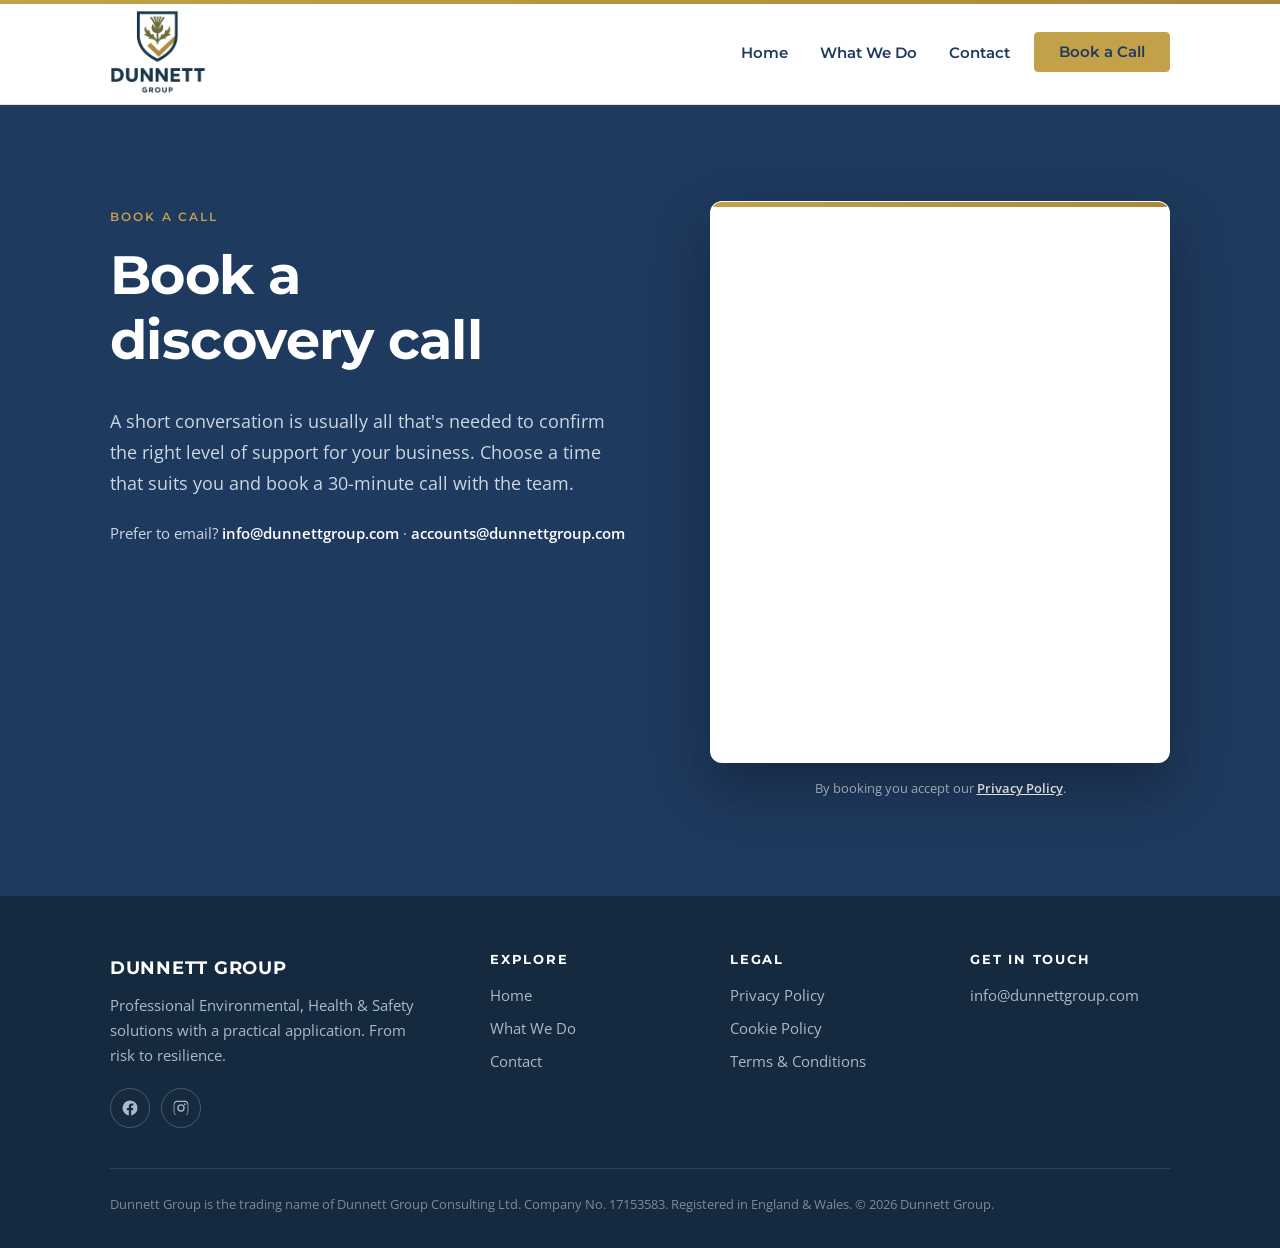
==== commit d315d085: "Hide Calendly GDPR banner; add compact privacy policy link under calendar" ====
--- a/book.html
+++ b/book.html
@@ -54,8 +54,11 @@
         <p class="lead">A short conversation is usually all that's needed to confirm the right level of support for your business. Choose a time that suits you and book a 30-minute call with the&nbsp;team.</p>
         <p class="booking-alt">Prefer to email? <a href="mailto:info@dunnettgroup.com">info@dunnettgroup.com</a> &middot; <a href="mailto:accounts@dunnettgroup.com">accounts@dunnettgroup.com</a></p>
       </div>
-      <div class="booking-embed">
-        <div class="calendly-inline-widget" data-url="https://calendly.com/dunnettgroup-info/30min" style="min-width:280px;height:560px;"></div>
+      <div class="booking-cal">
+        <div class="booking-embed">
+          <div class="calendly-inline-widget" data-url="https://calendly.com/dunnettgroup-info/30min?hide_gdpr_banner=1" style="min-width:280px;height:560px;"></div>
+        </div>
+        <p class="booking-fineprint">By booking you accept our <a href="privacy.html">Privacy Policy</a>.</p>
       </div>
     </div>
   </section>
--- a/styles.css
+++ b/styles.css
@@ -231,9 +231,11 @@
 .section--navy .booking-alt { color: #cdd6e2; }
 .section--navy .booking-alt a { color: #fff; }
 
-.booking-split { display: grid; grid-template-columns: 1fr minmax(0, 460px); gap: clamp(2rem, 5vw, 4.5rem); align-items: center; }
+.booking-split { display: grid; grid-template-columns: 1fr minmax(0, 460px); gap: clamp(2rem, 5vw, 4.5rem); align-items: start; }
 .booking-copy .lead { margin: 0; }
 .booking-copy .booking-alt { text-align: left; margin-top: 1.4rem; }
+.booking-fineprint { text-align: center; margin: .9rem 0 0; font-size: .82rem; color: #b9c3d1; }
+.booking-fineprint a { color: #fff; font-weight: 600; text-decoration: underline; }
 @media (max-width: 820px) {
   .booking-split { grid-template-columns: 1fr; }
   .booking-copy .booking-alt { text-align: center; }
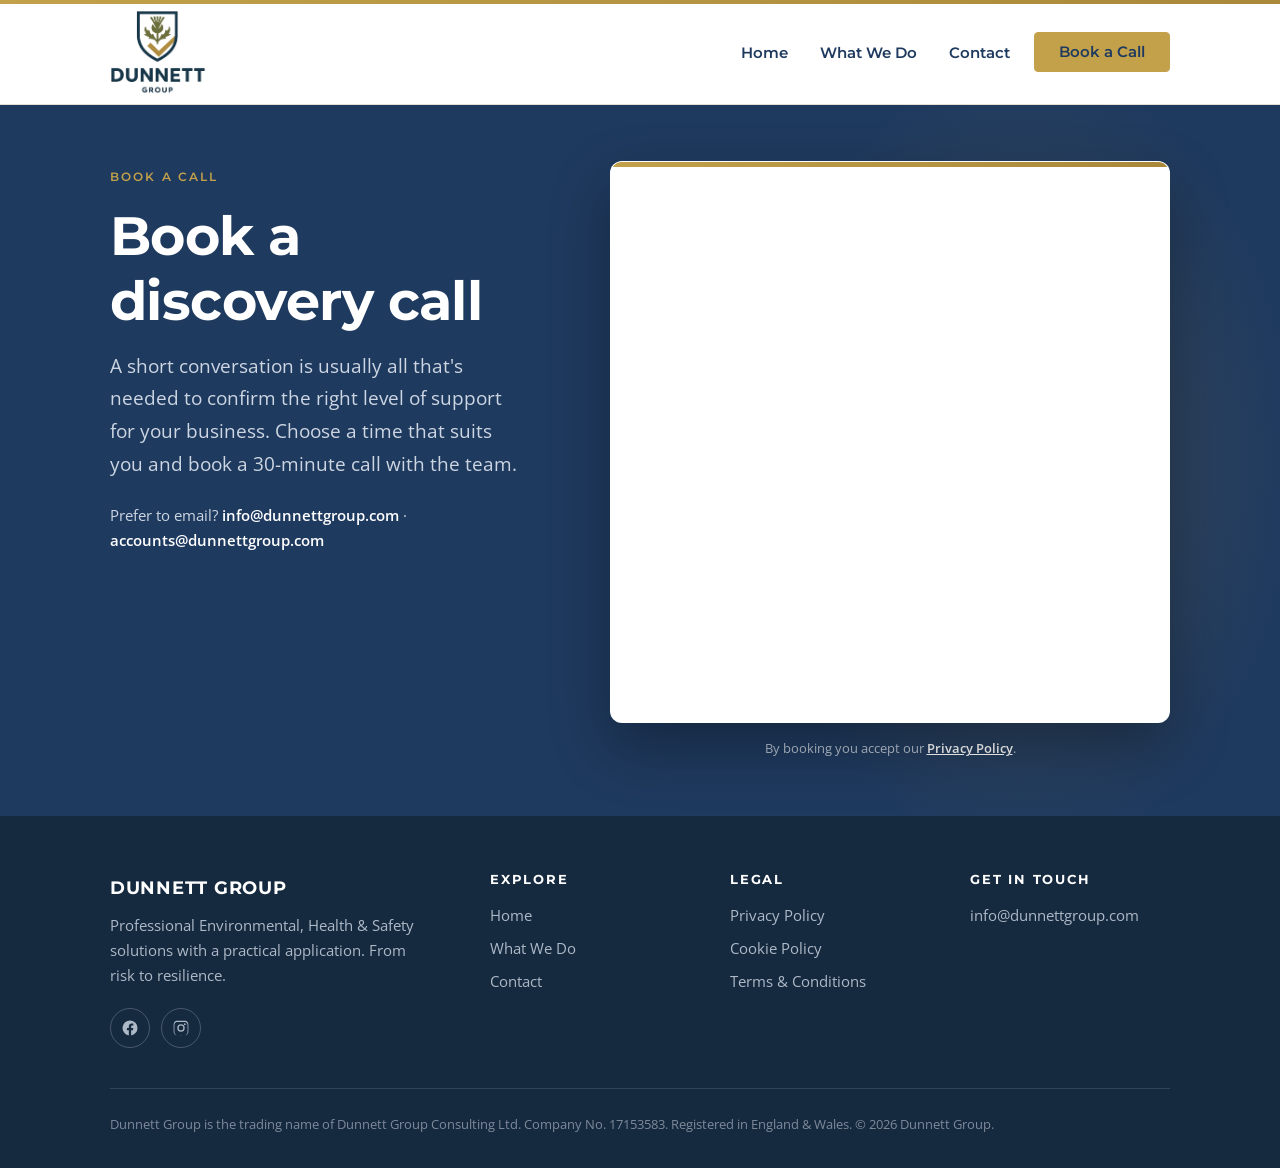
==== commit 77fca9e5: "Booking page on shared .hero band so title aligns with other pages" ====
--- a/book.html
+++ b/book.html
@@ -46,9 +46,9 @@
   </header>
 
   <!-- BOOKING -->
-  <section class="booking section--navy">
-    <div class="container booking-split">
-      <div class="booking-copy">
+  <section class="hero hero--split booking section--navy">
+    <div class="container">
+      <div class="hero-copy">
         <span class="eyebrow">Book a call</span>
         <h1>Book a discovery call</h1>
         <p class="lead">A short conversation is usually all that's needed to confirm the right level of support for your business. Choose a time that suits you and book a 30-minute call with the&nbsp;team.</p>
--- a/styles.css
+++ b/styles.css
@@ -219,10 +219,14 @@
 .contact-card--booking { padding: 1.5rem 1.5rem 1.2rem; }
 .calendly-inline-widget { border-radius: 6px; overflow: hidden; }
 
-/* ---------- booking page ---------- */
-.booking .section-head { max-width: 42rem; }
+/* ---------- booking page (shares .hero band with other pages) ---------- */
+.booking.section--navy { background: var(--navy); border-bottom: 0; }
 .section--navy.booking h1 { color: #fff; }
-.booking-embed { position: relative; max-width: 460px; margin: 0 auto; background: #fff; border: 1px solid var(--sand-line); border-radius: 12px; overflow: hidden; box-shadow: 0 16px 44px rgba(31,58,95,.09); }
+.booking .eyebrow { color: var(--gold); }
+.booking .container { grid-template-columns: 1fr minmax(0, 560px); gap: clamp(2rem, 5vw, 4rem); align-items: start; }
+.booking .hero-copy .lead { margin: 0; }
+.booking .hero-copy .booking-alt { text-align: left; margin-top: 1.4rem; font-size: .95rem; max-width: none; }
+.booking-embed { position: relative; max-width: 560px; margin: 0 auto; background: #fff; border: 1px solid var(--sand-line); border-radius: 12px; overflow: hidden; box-shadow: 0 16px 44px rgba(31,58,95,.09); }
 .booking-embed::before { content: ""; position: absolute; top: 0; left: 0; right: 0; height: 5px; background: linear-gradient(90deg, var(--gold), var(--gold-dark)); z-index: 3; }
 .booking-embed .calendly-inline-widget { border-radius: 12px; }
 .section--navy .booking-embed { border-color: rgba(255,255,255,.15); box-shadow: 0 24px 60px rgba(0,0,0,.32); }
@@ -230,15 +234,11 @@
 .booking-alt a { color: var(--navy); font-weight: 600; }
 .section--navy .booking-alt { color: #cdd6e2; }
 .section--navy .booking-alt a { color: #fff; }
-
-.booking-split { display: grid; grid-template-columns: 1fr minmax(0, 460px); gap: clamp(2rem, 5vw, 4.5rem); align-items: start; }
-.booking-copy .lead { margin: 0; }
-.booking-copy .booking-alt { text-align: left; margin-top: 1.4rem; }
-.booking-fineprint { text-align: center; margin: .9rem 0 0; font-size: .82rem; color: #b9c3d1; }
-.booking-fineprint a { color: #fff; font-weight: 600; text-decoration: underline; }
-@media (max-width: 820px) {
-  .booking-split { grid-template-columns: 1fr; }
-  .booking-copy .booking-alt { text-align: center; }
+.booking .booking-fineprint { text-align: center; margin: .9rem auto 0; max-width: none; font-size: .82rem; color: #b9c3d1; }
+.booking .booking-fineprint a { color: #fff; font-weight: 600; text-decoration: underline; }
+@media (max-width: 880px) {
+  .booking .container { grid-template-columns: 1fr; }
+  .booking .hero-copy .booking-alt { text-align: center; }
 }
 /* compact two-up form so it fits without scrolling */
 .contact-card form { display: grid; grid-template-columns: 1fr 1fr; gap: .9rem 1rem; }
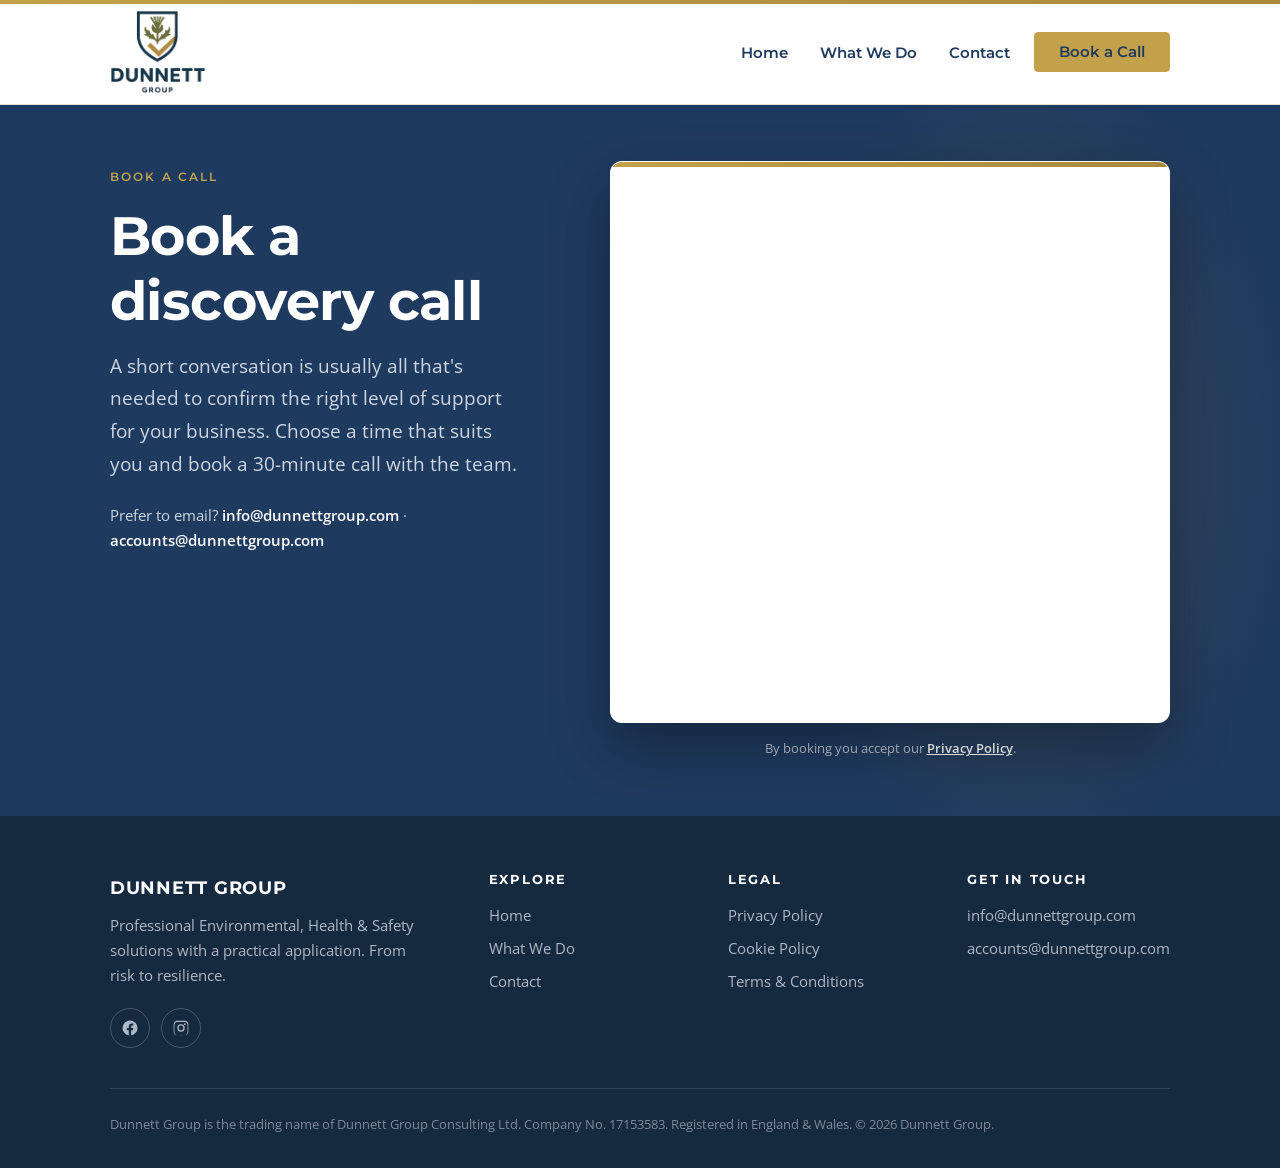
==== commit 8edbe761: "Add accounts email to footer across all pages" ====
--- a/book.html
+++ b/book.html
@@ -95,6 +95,7 @@
           <h4>Get in touch</h4>
           <ul class="footer-links">
             <li><a href="mailto:info@dunnettgroup.com">info@dunnettgroup.com</a></li>
+            <li><a href="mailto:accounts@dunnettgroup.com">accounts@dunnettgroup.com</a></li>
           </ul>
         </div>
       </div>
